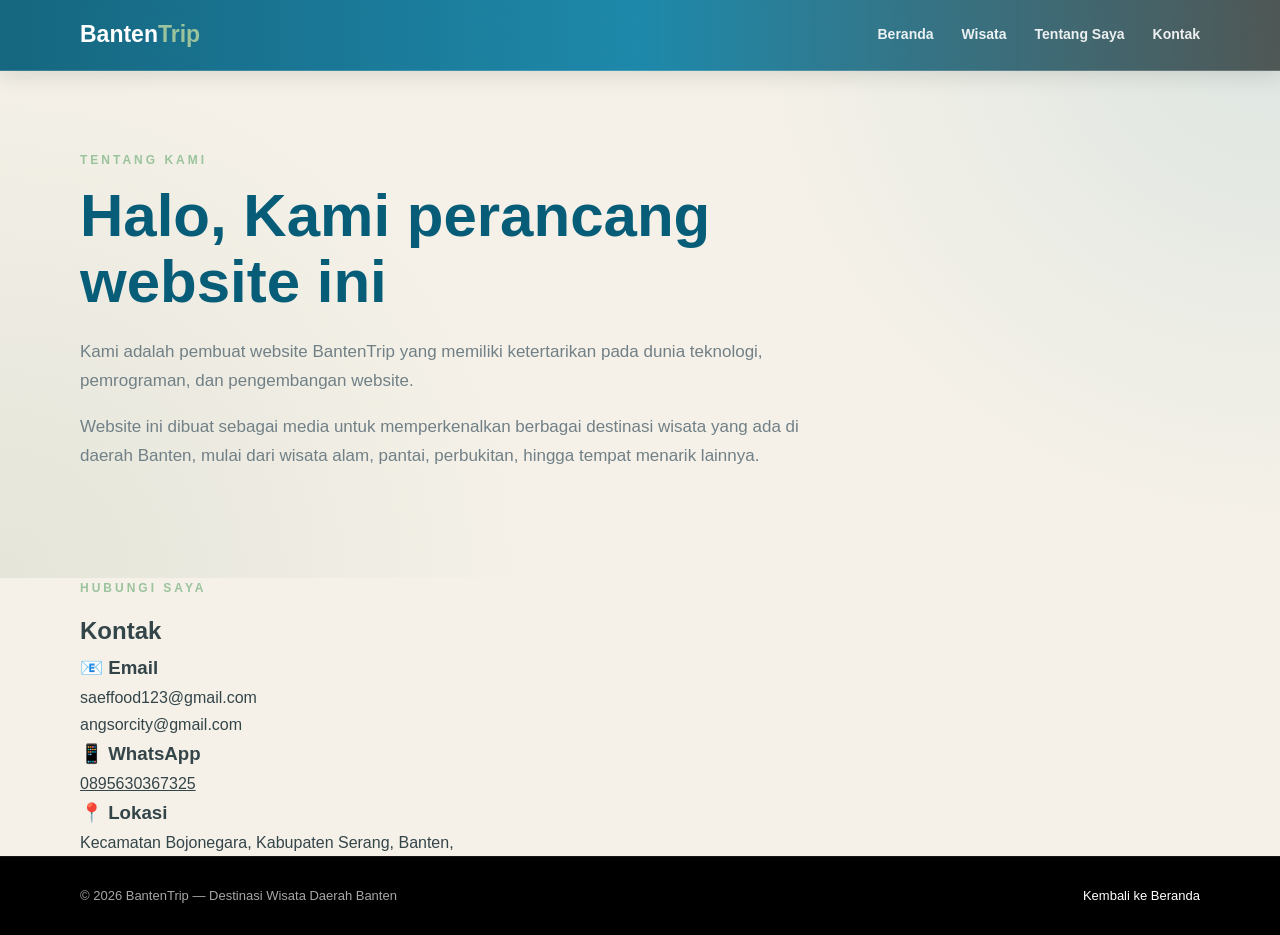
==== kontak.html @ 80e651fe "Add files via upload" ====
<!DOCTYPE html>
<html lang="id">
<head>
    <meta charset="UTF-8">
    <meta name="viewport" content="width=device-width, initial-scale=1.0">

    <title>Kontak & Tentang Saya | BantenTrip</title>

    <link rel="stylesheet" href="style.css">
</head>

<body>

<header class="navbar">
    <div class="container nav-inner">

        <a class="logo" href="index.html">
            Banten<span>Trip</span>
        </a>

        <nav>
            <a href="index.html">Beranda</a>
            <a href="index.html#wisata">Wisata</a>
            <a href="#tentang">Tentang Saya</a>
            <a href="#kontak">Kontak</a>
        </nav>

    </div>
</header>


<main>

    <!-- TENTANG SAYA -->
    <section id="tentang" class="about-page">

        <div class="container">

            <p class="eyebrow">TENTANG KAMI</p>

            <h1>Halo, Kami perancang website ini</h1>

            <p class="about-text">
                Kami adalah pembuat website BantenTrip yang memiliki
                ketertarikan pada dunia teknologi, pemrograman, dan
                pengembangan website.
            </p>

            <p class="about-text">
                Website ini dibuat sebagai media untuk memperkenalkan
                berbagai destinasi wisata yang ada di daerah Banten,
                mulai dari wisata alam, pantai, perbukitan, hingga
                tempat menarik lainnya.
            </p>

        </div>

    </section>


    <!-- KONTAK -->
    <section id="kontak" class="contact-page">

        <div class="container">

            <p class="eyebrow">HUBUNGI SAYA</p>

            <h2>Kontak</h2>

            <div class="contact-list">

                <div class="contact-item">
                    <h3>📧 Email</h3>
                    <a>
                        saeffood123@gmail.com
                    </a>
                    <p>angsorcity@gmail.com</p>
                </div>

                <div class="contact-item">
                    <h3>📱 WhatsApp</h3>
                    <a href="https://wa.me/62895630367325"
                       target="_blank">
                        0895630367325
                    </a>
                </div>

                <div class="contact-item">
                    <h3>📍 Lokasi</h3>
                    <p>Kecamatan Bojonegara, Kabupaten Serang, Banten,</p>
                </div>

            </div>

        </div>

    </section>

</main>


<footer>

    <div class="container footer-inner">

        <p>
            © 2026 BantenTrip — Destinasi Wisata Daerah Banten
        </p>

        <a href="index.html">
            Kembali ke Beranda
        </a>

    </div>

</footer>

</body>
</html>
---- style.css ----
/* =========================================
   BANTENTRIP
   OCEAN • EARTH • SOFT BLACK
   ========================================= */

:root {
    --ocean: #087ea4;
    --ocean-dark: #075d78;
    --ocean-light: #4ba8bd;

    --green: #527a5b;
    --green-light: #789b78;

    --brown: #8a6346;
    --brown-light: #aa8565;

    --cream: #f5f1e8;
    --sand: #e4d5bd;

    --black-soft: #18201f;

    --white: #ffffff;
    --text: #34454a;
    --muted: #718087;

    --shadow: 0 12px 35px rgba(24, 32, 31, 0.12);

    --radius: 18px;
}


/* =========================================
   RESET
   ========================================= */

* {
    margin: 0;
    padding: 0;
    box-sizing: border-box;
}

html {
    scroll-behavior: smooth;
}

body {
    font-family: Arial, Helvetica, sans-serif;
    background: var(--cream);
    color: var(--text);
    line-height: 1.7;
}

img {
    max-width: 100%;
    display: block;
}

a {
    color: inherit;
}

.container {
    width: min(1120px, 90%);
    margin: auto;
}


/* =========================================
   NAVBAR
   HITAM HANYA TIPIS
   ========================================= */

.navbar {
    position: fixed;
    top: 0;
    left: 0;

    width: 100%;
    z-index: 999;

    /*
      Hitam hanya sedikit,
      warna biru laut tetap dominan
    */
    background:
        linear-gradient(
            90deg,
            rgba(7, 93, 120, 0.94),
            rgba(8, 126, 164, 0.91),
            rgba(24, 32, 31, 0.72)
        );

    backdrop-filter: blur(12px);

    border-bottom:
        1px solid rgba(255, 255, 255, 0.16);

    box-shadow:
        0 5px 20px rgba(24, 32, 31, 0.12);
}

.nav-inner {
    min-height: 70px;

    display: flex;
    align-items: center;
    justify-content: space-between;
}

.logo {
    color: white;

    text-decoration: none;

    font-size: 23px;
    font-weight: 800;
}

.logo span {
    color: #9bc39d;
}

nav {
    display: flex;
    gap: 28px;
}

nav a {
    position: relative;

    color: rgba(255, 255, 255, 0.9);

    text-decoration: none;

    font-size: 14px;
    font-weight: 600;

    transition: 0.25s;
}

nav a:hover {
    color: white;
}

nav a::after {
    content: "";

    position: absolute;

    left: 0;
    bottom: -7px;

    width: 0;
    height: 2px;

    background: #9bc39d;

    transition: 0.25s;
}

nav a:hover::after {
    width: 100%;
}


/* =========================================
   HERO
   BIRU LAUT DOMINAN
   HITAM HANYA GRADASI TIPIS
   ========================================= */

.hero {
    min-height: 680px;

    position: relative;

    display: flex;
    align-items: center;

    color: white;

    background:
        linear-gradient(
            90deg,
            rgba(24, 32, 31, 0.58),
            rgba(7, 93, 120, 0.68),
            rgba(8, 126, 164, 0.28)
        ),
        url("WhatsApp Image 2026-08-22 at 15.14.08.jpeg")
        center / cover no-repeat;
}

.hero::after {
    content: "";

    position: absolute;

    left: 0;
    right: 0;
    bottom: 0;

    height: 140px;

    background: linear-gradient(
        to bottom,
        transparent 0%,
        rgba(24, 32, 31, 0.7) 60%,
        #18201f 100%
    );
}

.hero-content {
    position: relative;
    z-index: 2;

    padding-top: 70px;

    animation: fadeUp 0.8s ease;
}

.eyebrow {
    color: #9bc39d;

    font-size: 12px;
    font-weight: 800;

    letter-spacing: 3px;

    margin-bottom: 13px;
}

.hero h1 {
    max-width: 850px;

    font-size: clamp(48px, 8vw, 82px);

    line-height: 1;

    letter-spacing: -3px;

    margin-bottom: 24px;
}

.hero h1 span {
    color: var(--green-light);
}

.hero-text {
    max-width: 580px;

    color: rgba(255, 255, 255, 0.88);

    font-size: 17px;

    margin-bottom: 30px;
}


/* =========================================
   BUTTON
   ========================================= */

.button {
    display: inline-block;

    padding: 13px 24px;

    border-radius: 10px;

    background:
        linear-gradient(
            135deg,
            var(--black-soft),
            var(--black-soft)
        );

    color: white;

    text-decoration: none;

    font-weight: 700;

    box-shadow:
        0 8px 22px rgba(24, 32, 31, 0.15);

    transition: 0.25s;
}

.button:hover {
    transform: translateY(-3px);

    background:
        linear-gradient(
            135deg,
            var(--green-light),
            var(--green)
        );
}

.button.light {
    background: white;

    color: var(--ocean-dark);
}

.button.light:hover {
    background: var(--cream);
}


/* =========================================
   SECTION
   ========================================= */

.section {
    padding: 90px 0;

    background:
        linear-gradient(
            120deg,
            #f5f1e8 0%,
            #f8f5ee 70%,
            #e8eee9 100%
        );
}

.section-heading {
    display: flex;

    justify-content: space-between;
    align-items: end;

    gap: 35px;

    margin-bottom: 40px;
}

.section-heading h2,
.about h2 {
    color: #9bc39d;

    font-size: clamp(34px, 5vw, 46px);

    line-height: 1.1;
}

.section-heading > p {
    max-width: 440px;

    color: var(--muted);
}


/* =========================================
   CARD WISATA
   ========================================= */

.cards {
    display: grid;

    grid-template-columns:
        repeat(3, 1fr);

    gap: 24px;
}

.card {
    overflow: hidden;

    background: white;

    border:
        1px solid rgba(82, 122, 91, 0.12);

    border-radius: var(--radius);

    box-shadow: var(--shadow);

    transition: 0.3s;
}

.card:hover {
    transform: translateY(-7px);

    box-shadow:
        0 20px 45px rgba(24, 32, 31, 0.16);

    border-color:
        rgba(82, 122, 91, 0.3);
}

.card-image {
    width: 100%;
    height: 225px;

    object-fit: cover;

    transition: 0.4s;
}

.card:hover .card-image {
    transform: scale(1.04);
}

.card-body {
    padding: 23px;
}

.card-location {
    color: var(--brown);

    font-size: 12px;
    font-weight: 700;

    margin-bottom: 7px;
}

.card h3 {
    color: var(--ocean-dark);

    font-size: 21px;

    margin-bottom: 8px;
}

.card p {
    color: var(--muted);

    font-size: 14px;
}


/* =========================================
   ABOUT
   ========================================= */

.about {
    background: linear-gradient(
        to bottom,
        #087ea4 0%,
        #075d78 45%,
        #18201f 100%
    );

    border: none;
}

.about-grid {
    display: grid;

    grid-template-columns:
        1fr 1fr;

    gap: 70px;

    align-items: center;
}

.about-grid > p {
    color: var(--white);

    font-size: 17px;
}


/* =========================================
   ABOUT PAGE
   ========================================= */

.about-page {
    padding: 150px 0 90px;

    background:
        radial-gradient(
            circle at top right,
            rgba(8, 126, 164, 0.10),
            transparent 38%
        ),
        radial-gradient(
            circle at bottom left,
            rgba(82, 122, 91, 0.10),
            transparent 38%
        ),
         var(--cream);
}

.about-page h1 {
    max-width: 800px;

    color: var(--ocean-dark);

    font-size: clamp(38px, 6vw, 60px);

    line-height: 1.1;

    margin-bottom: 23px;
}

.about-text {
    max-width: 760px;

    color: var(--muted);

    font-size: 17px;

    margin-bottom: 17px;
}


/* =========================================
   CONTACT
   BIRU LAUT + HIJAU
   HITAM HANYA SEDIKIT
   ========================================= */

.contact {
    background:
        linear-gradient(
            120deg,
            #075d78,
            #087ea4,
            #527a5b
        );

    color:  #075d78;
}

.contact h2 {
    color: white;
}

.contact p:not(.eyebrow) {
    color: rgba(255, 255, 255, 0.82);
}

.contact-box {
    display: flex;

    justify-content: space-between;
    align-items: center;

    gap: 35px;
}


/* ==============================
   INFORMASI
   ============================== */

.contact {
    background: linear-gradient(
        to bottom,
        #18201f 0%,
        #0d1211 45%,
        #000000 100%
    );

    color: #ffffff;
    padding: 95px 0;
}

.contact h2 {
    color: #ffffff;
}

.contact .eyebrow {
    color: #ffffff;
}

.contact p:not(.eyebrow) {
    color: rgba(255, 255, 255, 0.7);
}

/* Tombol Hubungi Saya */
.contact .button {
    background: #ffffff;
    color: #000000;

    border: none;
    border-radius: 12px;

    padding: 15px 28px;

    font-weight: 700;

    box-shadow: 0 8px 25px rgba(255, 255, 255, 0.08);

    transition: 0.25s ease;
}

.contact .button:hover {
    background: #eeeeee;
    color: #000000;

    transform: translateY(-3px);

    box-shadow: 0 12px 30px rgba(255, 255, 255, 0.12);
}


/* =========================================================
   FOOTER - HITAM
   ========================================================= */

footer {
    background: #000000;

    color: rgba(255, 255, 255, 0.65);

    padding: 28px 0;

    font-size: 13px;

    border-top: 1px solid rgba(255, 255, 255, 0.08);
}

.footer-inner {
    display: flex;

    justify-content: space-between;

    align-items: center;

    gap: 20px;
}

footer a {
    color: #ffffff;

    text-decoration: none;

    transition: 0.2s;
}

footer a:hover {
    color: #8fbf94;
}


/* =========================================
   SCROLLBAR
   ========================================= */

::-webkit-scrollbar {
    width: 8px;
}

::-webkit-scrollbar-track {
    background: #e9e5db;
}

::-webkit-scrollbar-thumb {
    background:
        linear-gradient(
            var(--ocean),
            var(--green)
        );

    border-radius: 20px;
}


/* =========================================
   ANIMATION
   ========================================= */

@keyframes fadeUp {

    from {
        opacity: 0;
        transform: translateY(18px);
    }

    to {
        opacity: 1;
        transform: translateY(0);
    }

}


/* =========================================
   TABLET
   ========================================= */

@media (max-width: 900px) {

    .cards {
        grid-template-columns:
            repeat(2, 1fr);
    }

    .about-grid {
        grid-template-columns: 1fr;

        gap: 30px;
    }

    .contact-list {
        grid-template-columns: 1fr;
    }

    .section-heading {
        flex-direction: column;

        align-items: flex-start;
    }
}


/* =========================================
   MOBILE
   ========================================= */

@media (max-width: 650px) {

    .nav-inner {
        min-height: 64px;
    }

    nav {
        gap: 11px;
    }

    nav a {
        font-size: 11px;
    }

    .hero {
        min-height: 610px;
    }

    .hero h1 {
        font-size: 47px;

        letter-spacing: -2px;
    }

    .hero-text {
        font-size: 15px;
    }

    .section {
        padding: 70px 0;
    }

    .cards {
        grid-template-columns: 1fr;
    }

    .card-image {
        height: 215px;
    }

    .contact-box {
        display: block;
    }

    .contact-box .button {
        margin-top: 23px;
    }

    .footer-inner {
        flex-direction: column;

        align-items: flex-start;
    }
}
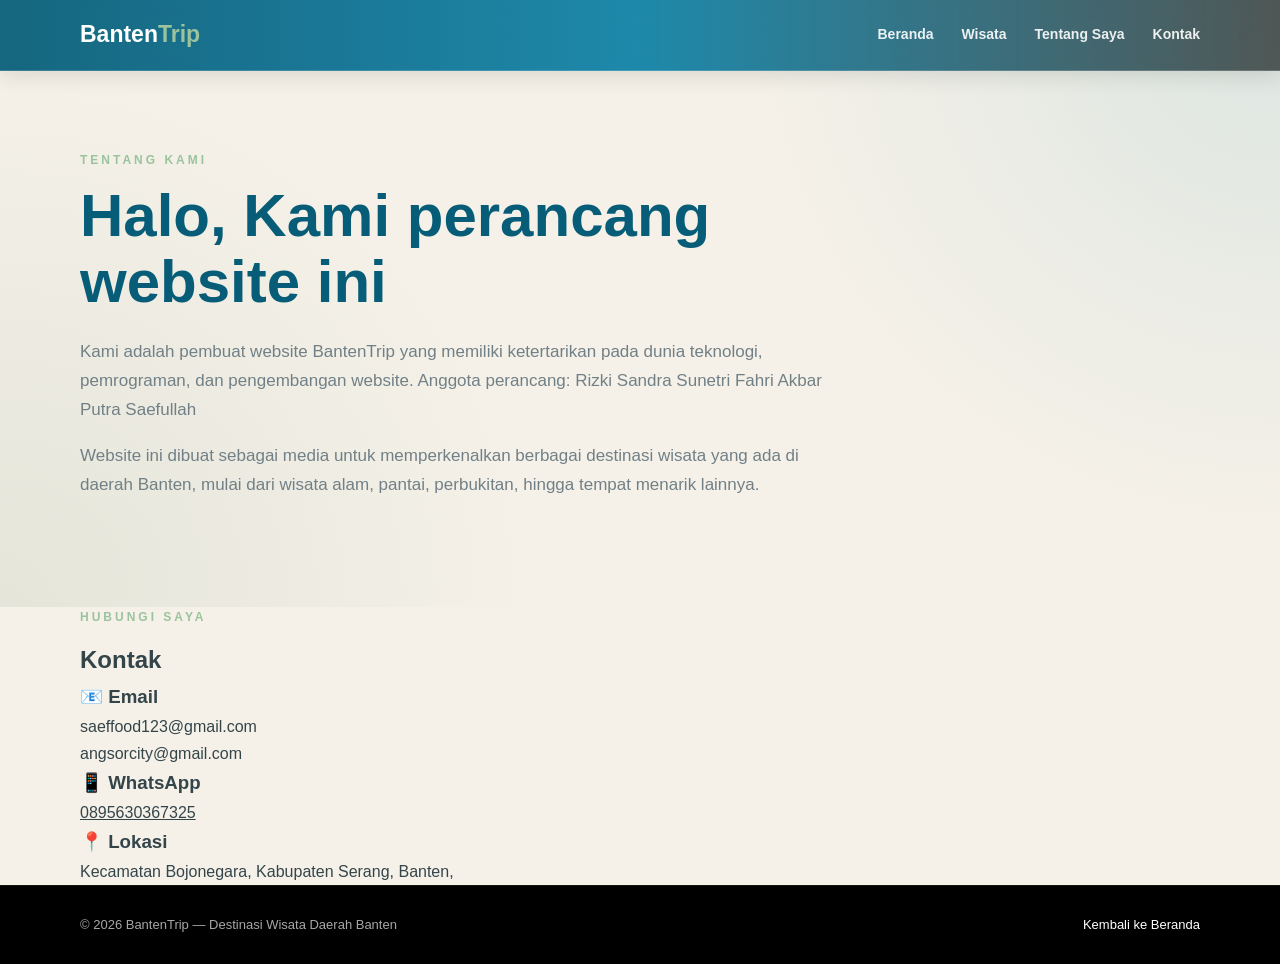
==== commit 08a5b229: "Update kontak.html" ====
--- a/kontak.html
+++ b/kontak.html
@@ -44,6 +44,11 @@
                 Kami adalah pembuat website BantenTrip yang memiliki
                 ketertarikan pada dunia teknologi, pemrograman, dan
                 pengembangan website.
+                Anggota perancang:
+                Rizki Sandra
+                Sunetri
+                Fahri Akbar
+                Putra Saefullah
             </p>
 
             <p class="about-text">
@@ -116,4 +121,4 @@
 </footer>
 
 </body>
-</html>+</html>
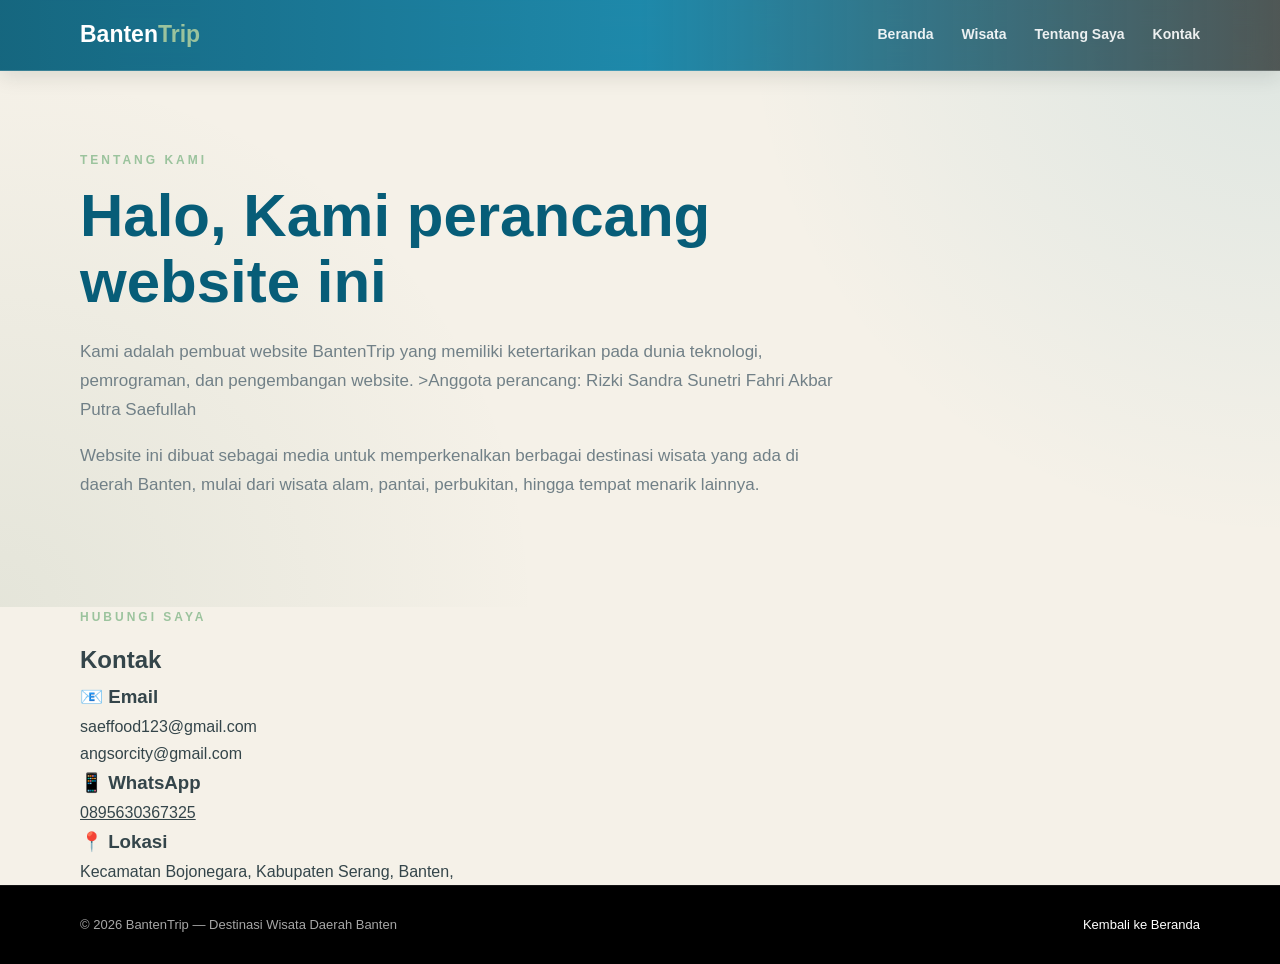
==== commit eca0169b: "Update kontak.html" ====
--- a/kontak.html
+++ b/kontak.html
@@ -44,11 +44,11 @@
                 Kami adalah pembuat website BantenTrip yang memiliki
                 ketertarikan pada dunia teknologi, pemrograman, dan
                 pengembangan website.
-                Anggota perancang:
+                <p1>>Anggota perancang:
                 Rizki Sandra
                 Sunetri
                 Fahri Akbar
-                Putra Saefullah
+                Putra Saefullah</p1>
             </p>
 
             <p class="about-text">
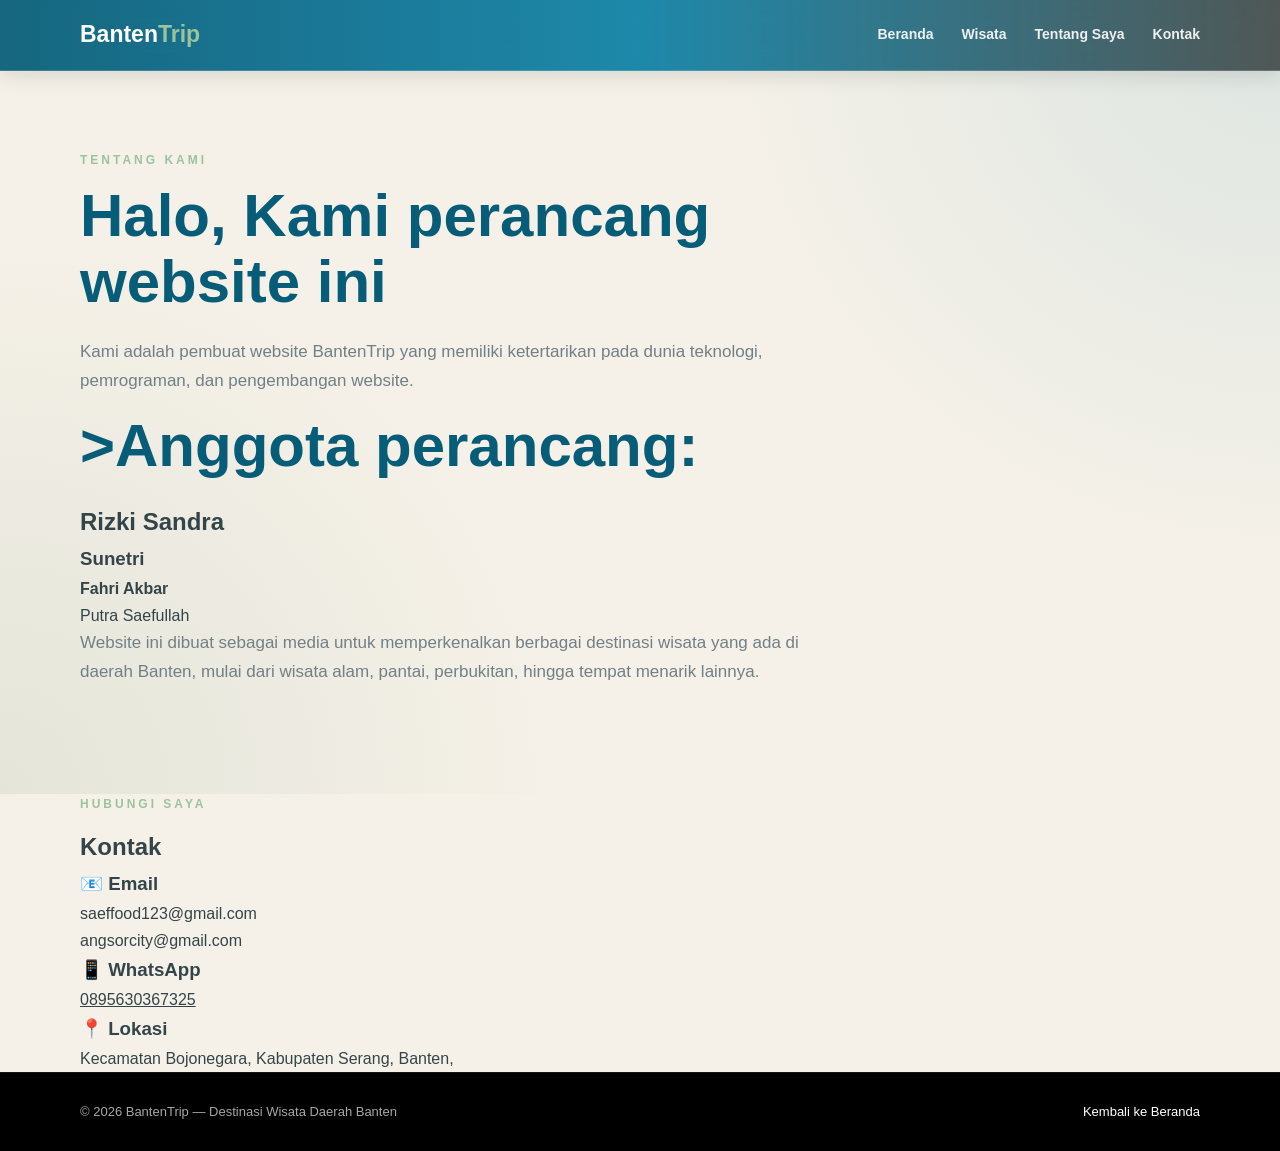
==== commit a0574fec: "Update kontak.html" ====
--- a/kontak.html
+++ b/kontak.html
@@ -44,11 +44,11 @@
                 Kami adalah pembuat website BantenTrip yang memiliki
                 ketertarikan pada dunia teknologi, pemrograman, dan
                 pengembangan website.
-                <p1>>Anggota perancang:
-                Rizki Sandra
-                Sunetri
-                Fahri Akbar
-                Putra Saefullah</p1>
+                <h1>>Anggota perancang:</h1>
+                <h2>Rizki Sandra</2>
+                <h3>Sunetri</h3>
+                <h4>Fahri Akbar</h4>
+                <h5></h5>Putra Saefullah</h5>
             </p>
 
             <p class="about-text">
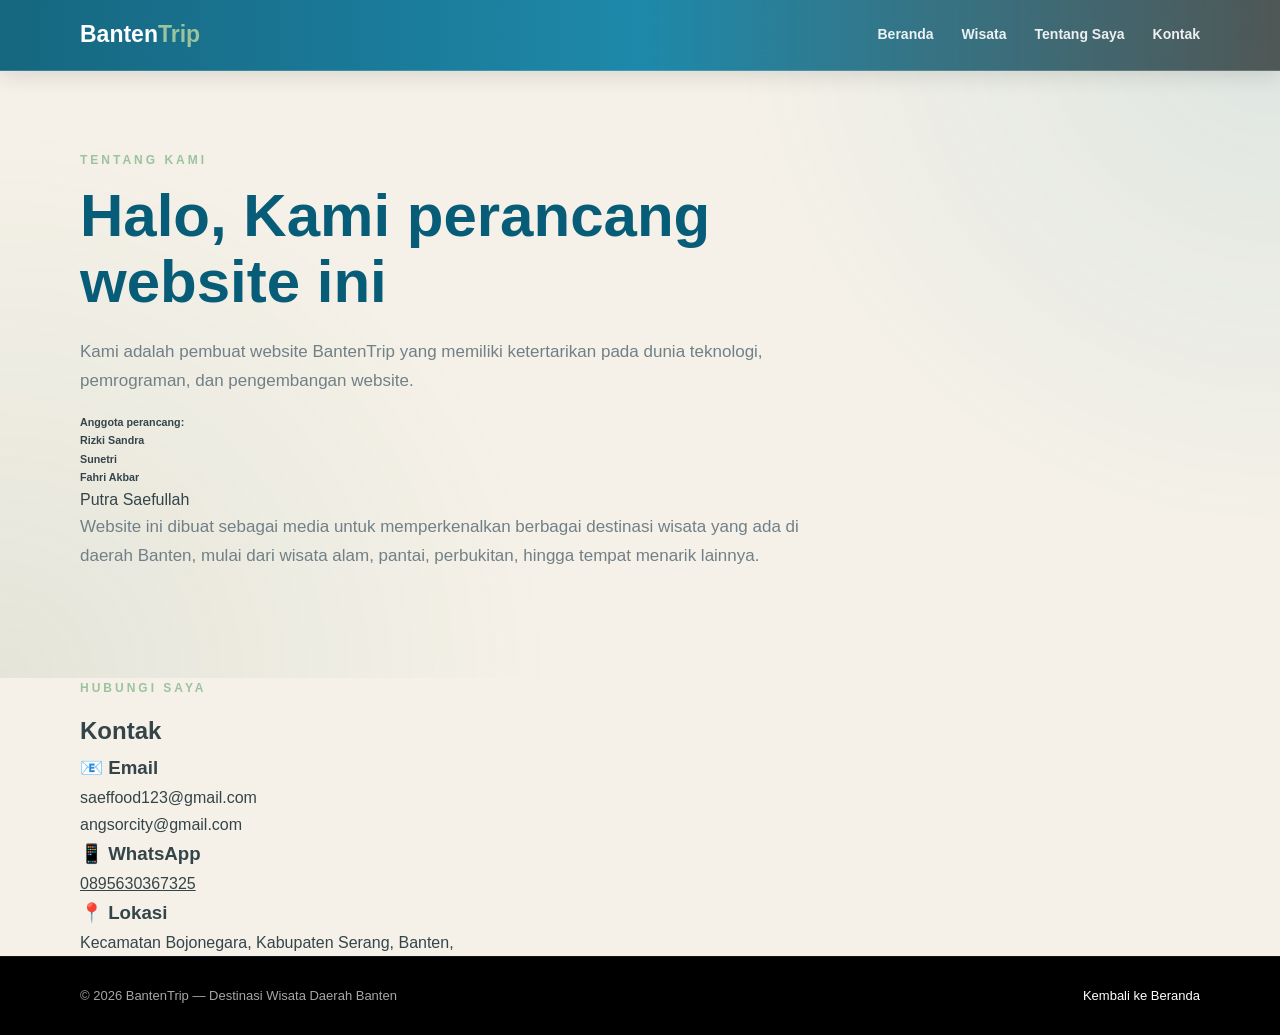
==== commit d1007f51: "Update kontak.html" ====
--- a/kontak.html
+++ b/kontak.html
@@ -44,11 +44,11 @@
                 Kami adalah pembuat website BantenTrip yang memiliki
                 ketertarikan pada dunia teknologi, pemrograman, dan
                 pengembangan website.
-                <h1>>Anggota perancang:</h1>
-                <h2>Rizki Sandra</2>
-                <h3>Sunetri</h3>
-                <h4>Fahri Akbar</h4>
-                <h5></h5>Putra Saefullah</h5>
+                <h6>Anggota perancang:</h6>
+                <h6>Rizki Sandra</h6>
+                <h6>Sunetri</h6>
+                <h6>Fahri Akbar</h6>
+                <h6></h5>Putra Saefullah</h6>
             </p>
 
             <p class="about-text">
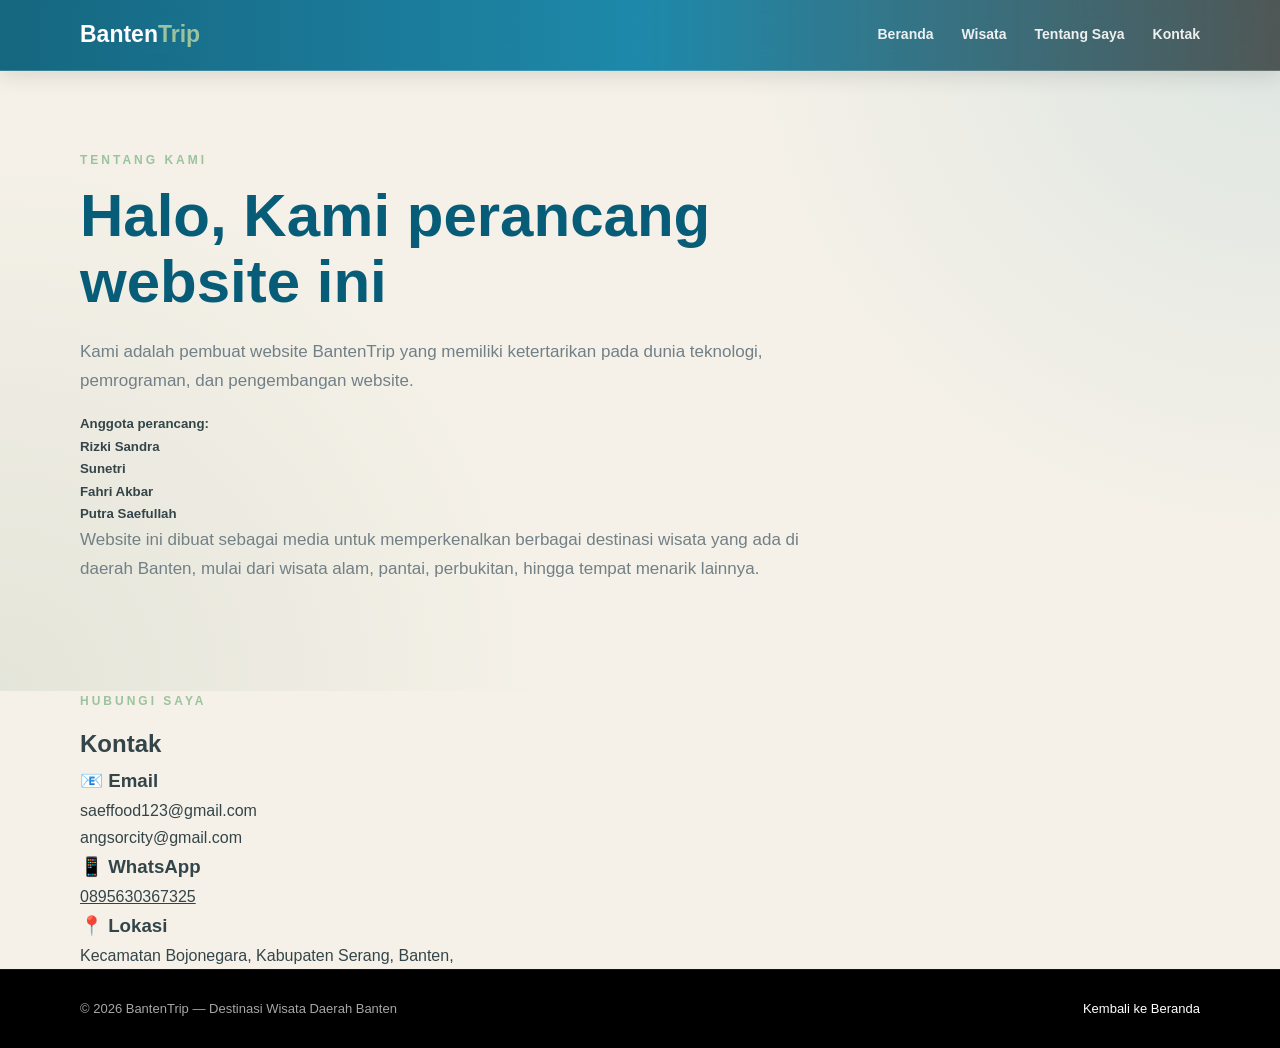
==== commit 30e677f1: "Update kontak.html" ====
--- a/kontak.html
+++ b/kontak.html
@@ -44,11 +44,11 @@
                 Kami adalah pembuat website BantenTrip yang memiliki
                 ketertarikan pada dunia teknologi, pemrograman, dan
                 pengembangan website.
-                <h6>Anggota perancang:</h6>
-                <h6>Rizki Sandra</h6>
-                <h6>Sunetri</h6>
-                <h6>Fahri Akbar</h6>
-                <h6></h5>Putra Saefullah</h6>
+                <h5>Anggota perancang:</h5>
+                <h5>Rizki Sandra</h5>
+                <h5>Sunetri</h5>
+                <h5>Fahri Akbar</h5>
+                <h5>Putra Saefullah</h5>
             </p>
 
             <p class="about-text">
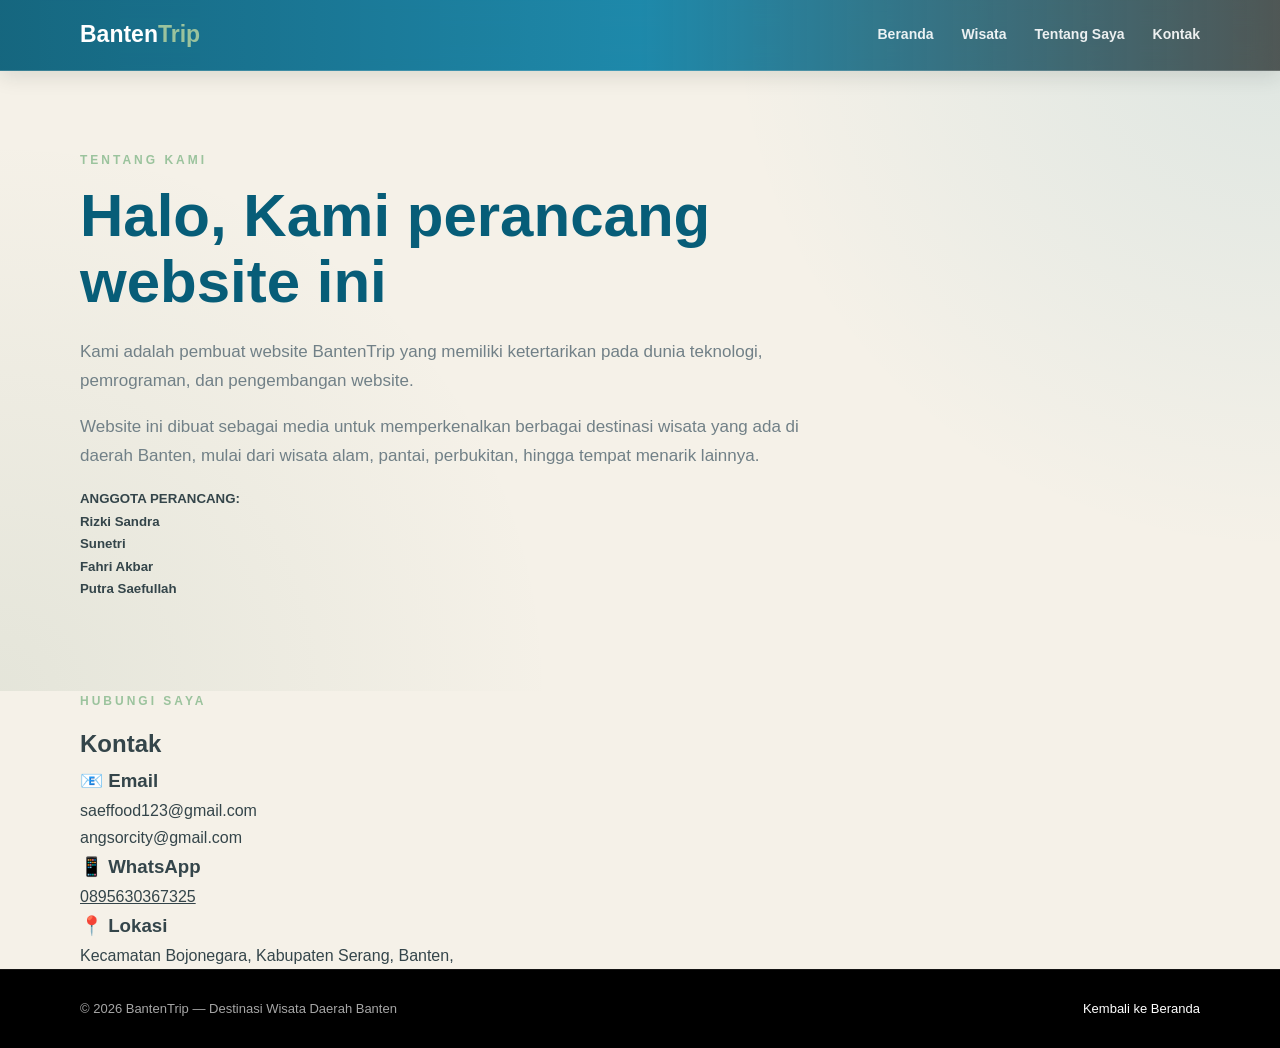
==== commit 65e533d5: "Update kontak.html" ====
--- a/kontak.html
+++ b/kontak.html
@@ -44,11 +44,6 @@
                 Kami adalah pembuat website BantenTrip yang memiliki
                 ketertarikan pada dunia teknologi, pemrograman, dan
                 pengembangan website.
-                <h5>Anggota perancang:</h5>
-                <h5>Rizki Sandra</h5>
-                <h5>Sunetri</h5>
-                <h5>Fahri Akbar</h5>
-                <h5>Putra Saefullah</h5>
             </p>
 
             <p class="about-text">
@@ -56,6 +51,11 @@
                 berbagai destinasi wisata yang ada di daerah Banten,
                 mulai dari wisata alam, pantai, perbukitan, hingga
                 tempat menarik lainnya.
+                <h5>ANGGOTA PERANCANG:</h5>
+                <h5>Rizki Sandra</h5>
+                <h5>Sunetri</h5>
+                <h5>Fahri Akbar</h5>
+                <h5>Putra Saefullah</h5>
             </p>
 
         </div>
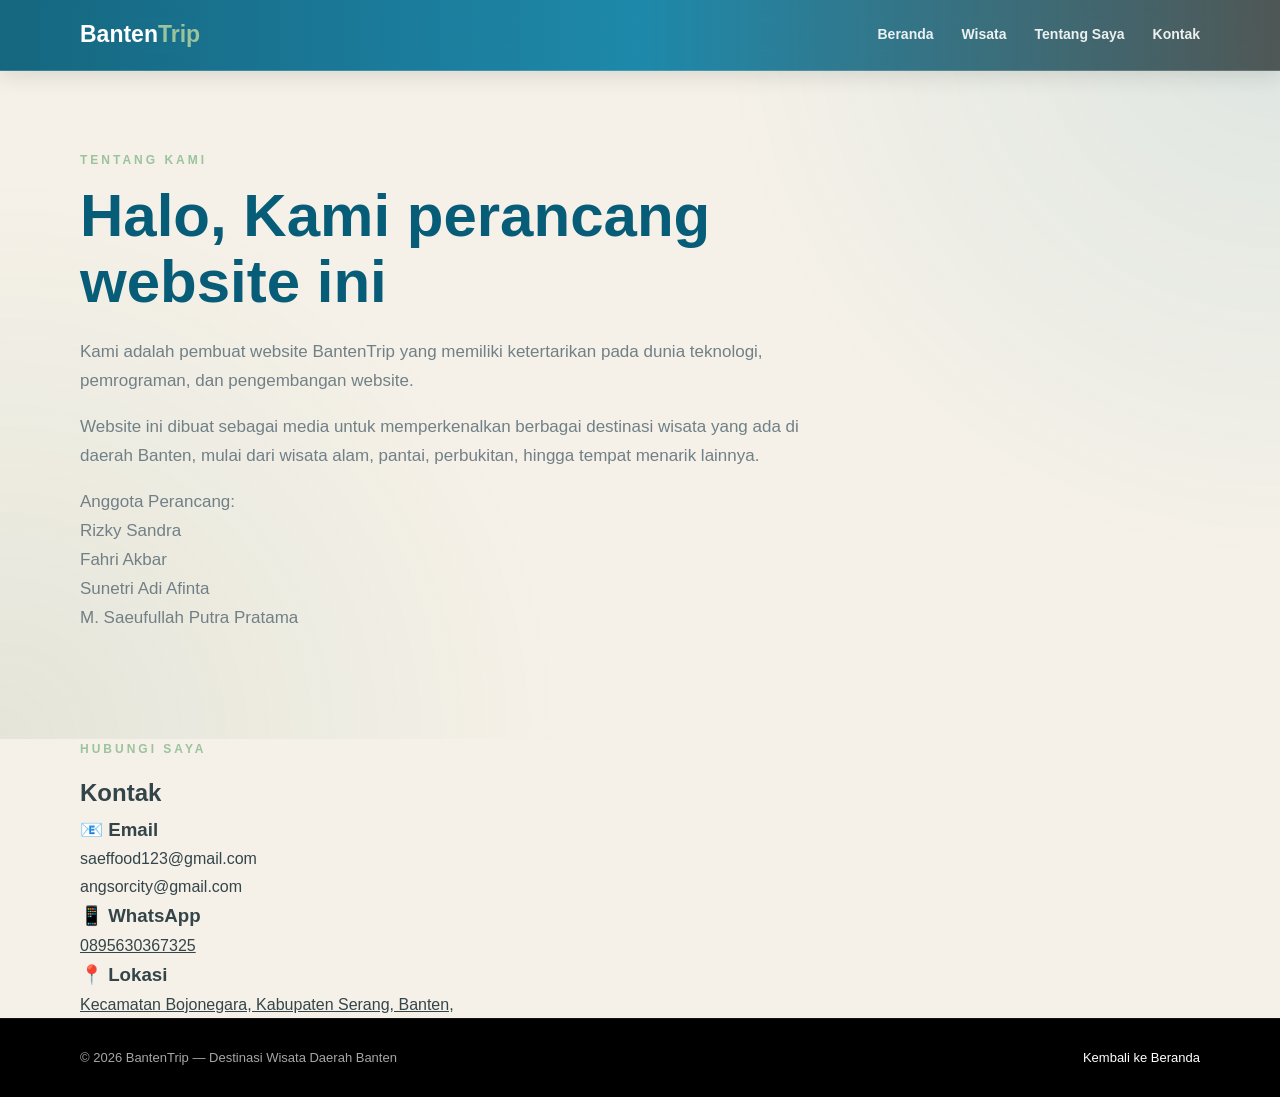
==== commit 9696564d: "Update kontak.html" ====
--- a/kontak.html
+++ b/kontak.html
@@ -8,34 +8,27 @@
 
     <link rel="stylesheet" href="style.css">
 </head>
-
 <body>
-
 <header class="navbar">
     <div class="container nav-inner">
-
         <a class="logo" href="index.html">
             Banten<span>Trip</span>
         </a>
-
         <nav>
             <a href="index.html">Beranda</a>
             <a href="index.html#wisata">Wisata</a>
             <a href="#tentang">Tentang Saya</a>
             <a href="#kontak">Kontak</a>
         </nav>
-
     </div>
 </header>
 
 
 <main>
-
-    <!-- TENTANG SAYA -->
+    <!-- Tentang saya -->
     <section id="tentang" class="about-page">
 
         <div class="container">
-
             <p class="eyebrow">TENTANG KAMI</p>
 
             <h1>Halo, Kami perancang website ini</h1>
@@ -51,27 +44,25 @@
                 berbagai destinasi wisata yang ada di daerah Banten,
                 mulai dari wisata alam, pantai, perbukitan, hingga
                 tempat menarik lainnya.
-                <h5>ANGGOTA PERANCANG:</h5>
-                <h5>Rizki Sandra</h5>
-                <h5>Sunetri</h5>
-                <h5>Fahri Akbar</h5>
-                <h5>Putra Saefullah</h5>
             </p>
-
+            
+            <p class="about-text">
+                Anggota Perancang:<br>
+                Rizky Sandra<br>
+                Fahri Akbar<br>
+                Sunetri Adi Afinta<br>
+                M. Saeufullah Putra Pratama<br>
+            </p>
         </div>
-
     </section>
 
 
-    <!-- KONTAK -->
+    <!-- Kontak -->
     <section id="kontak" class="contact-page">
 
         <div class="container">
-
             <p class="eyebrow">HUBUNGI SAYA</p>
-
             <h2>Kontak</h2>
-
             <div class="contact-list">
 
                 <div class="contact-item">
@@ -92,22 +83,16 @@
 
                 <div class="contact-item">
                     <h3>📍 Lokasi</h3>
-                    <p>Kecamatan Bojonegara, Kabupaten Serang, Banten,</p>
+                    <a href="https://maps.app.goo.gl/jxw7BY9TJe3oDocn8">Kecamatan Bojonegara, Kabupaten Serang, Banten,</a>
                 </div>
-
             </div>
-
         </div>
-
     </section>
-
 </main>
 
 
 <footer>
-
     <div class="container footer-inner">
-
         <p>
             © 2026 BantenTrip — Destinasi Wisata Daerah Banten
         </p>
@@ -115,10 +100,7 @@
         <a href="index.html">
             Kembali ke Beranda
         </a>
-
     </div>
-
 </footer>
-
 </body>
 </html>
